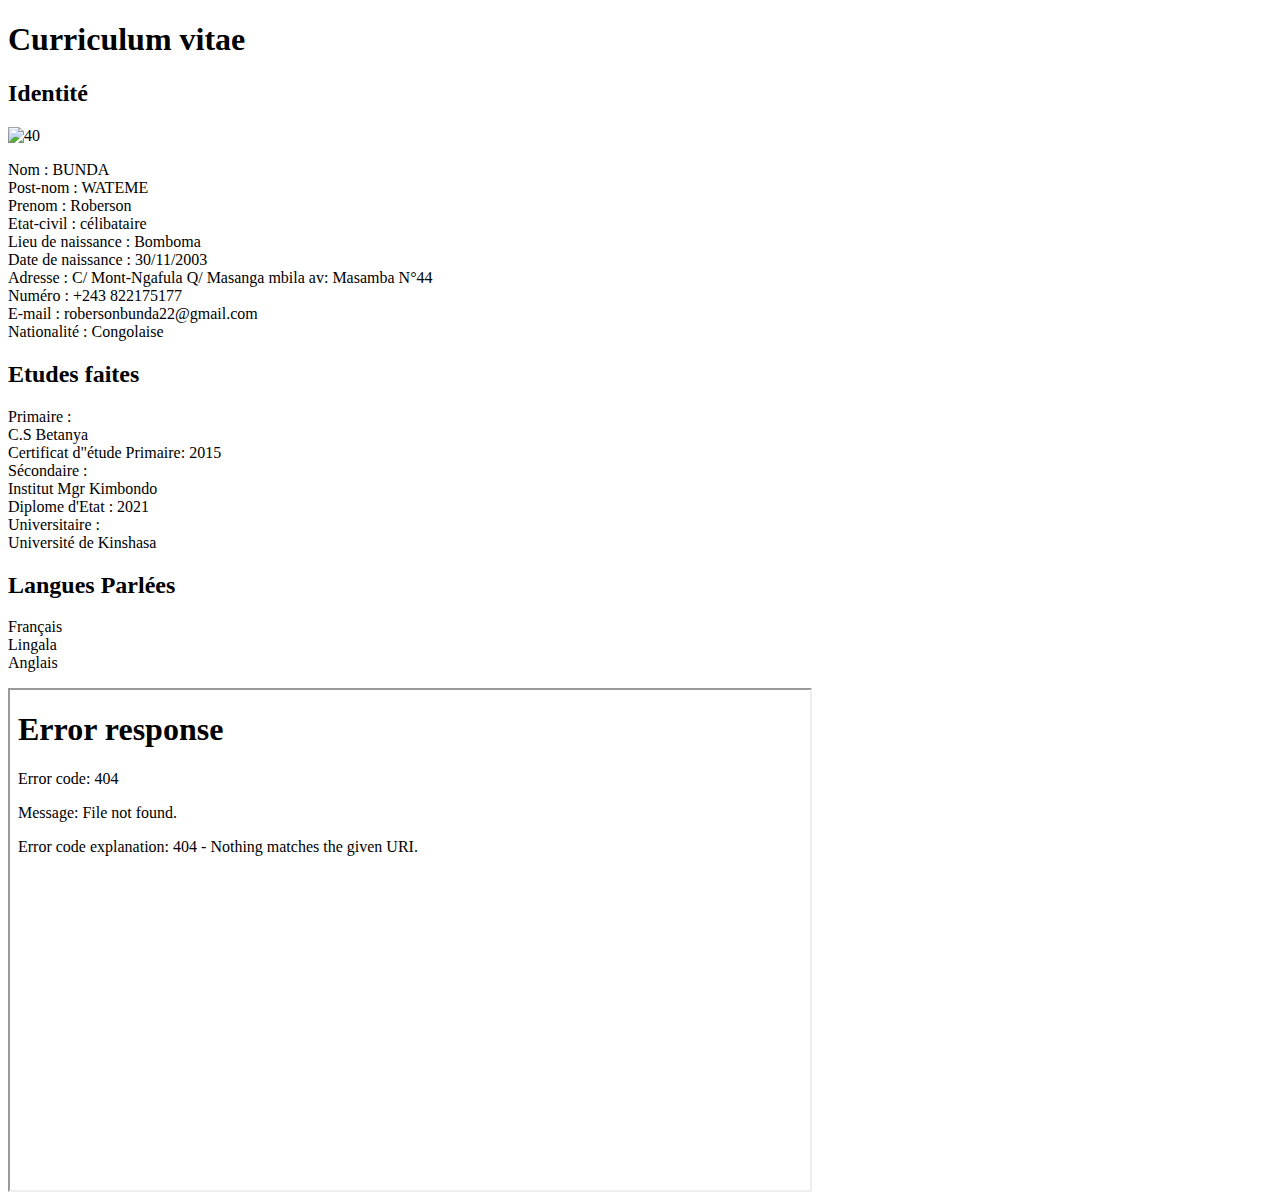
==== index.html @ e6c6f59b "Create index.html" ====
<!DOCTYPE html>
<html lang="en">
<head>
    <meta charset="UTF-8">
    <meta http-equiv="X-UA-Compatible" content="IE=edge">
    <meta name="viewport" content="width=device-width, initial-scale=1.0">
    <title>Curriculum vitae</title>
    <link rel="stylesheet" href="style.css">
</head>
<body>
    <h1>Curriculum vitae</h1> 
    <h2>Identité</h2>   <img src="img/robert.jpeg" width="200" alt="40"/>
    <p>
        Nom : BUNDA <br>
        Post-nom : WATEME <br>
        Prenom : Roberson <br>
        Etat-civil : célibataire <br>
        Lieu de naissance : Bomboma <br>
        Date de naissance : 30/11/2003 <br>
        Adresse : C/ Mont-Ngafula Q/ Masanga mbila av: Masamba N°44 <br>
        Numéro : +243 822175177 <br>
        E-mail : robersonbunda22@gmail.com <br>
        Nationalité : Congolaise <br>
    </p>
    <h2>Etudes faites</h2>
       <p>
        <li>Primaire :</li> C.S Betanya <br>
            Certificat d"étude Primaire: 2015
        <li>Sécondaire :</li> Institut Mgr Kimbondo <br>
            Diplome d'Etat : 2021
        <li>Universitaire :</li> Université de Kinshasa <br>
        </p>
   <h2>Langues Parlées</h2>
    <p>
         <li>Français</li>
         <li>Lingala</li>
         <li>Anglais</li>
    </p>
    <iframe src="Formulaire.html" width="800" height="500" ></iframe>
</body>
</html>
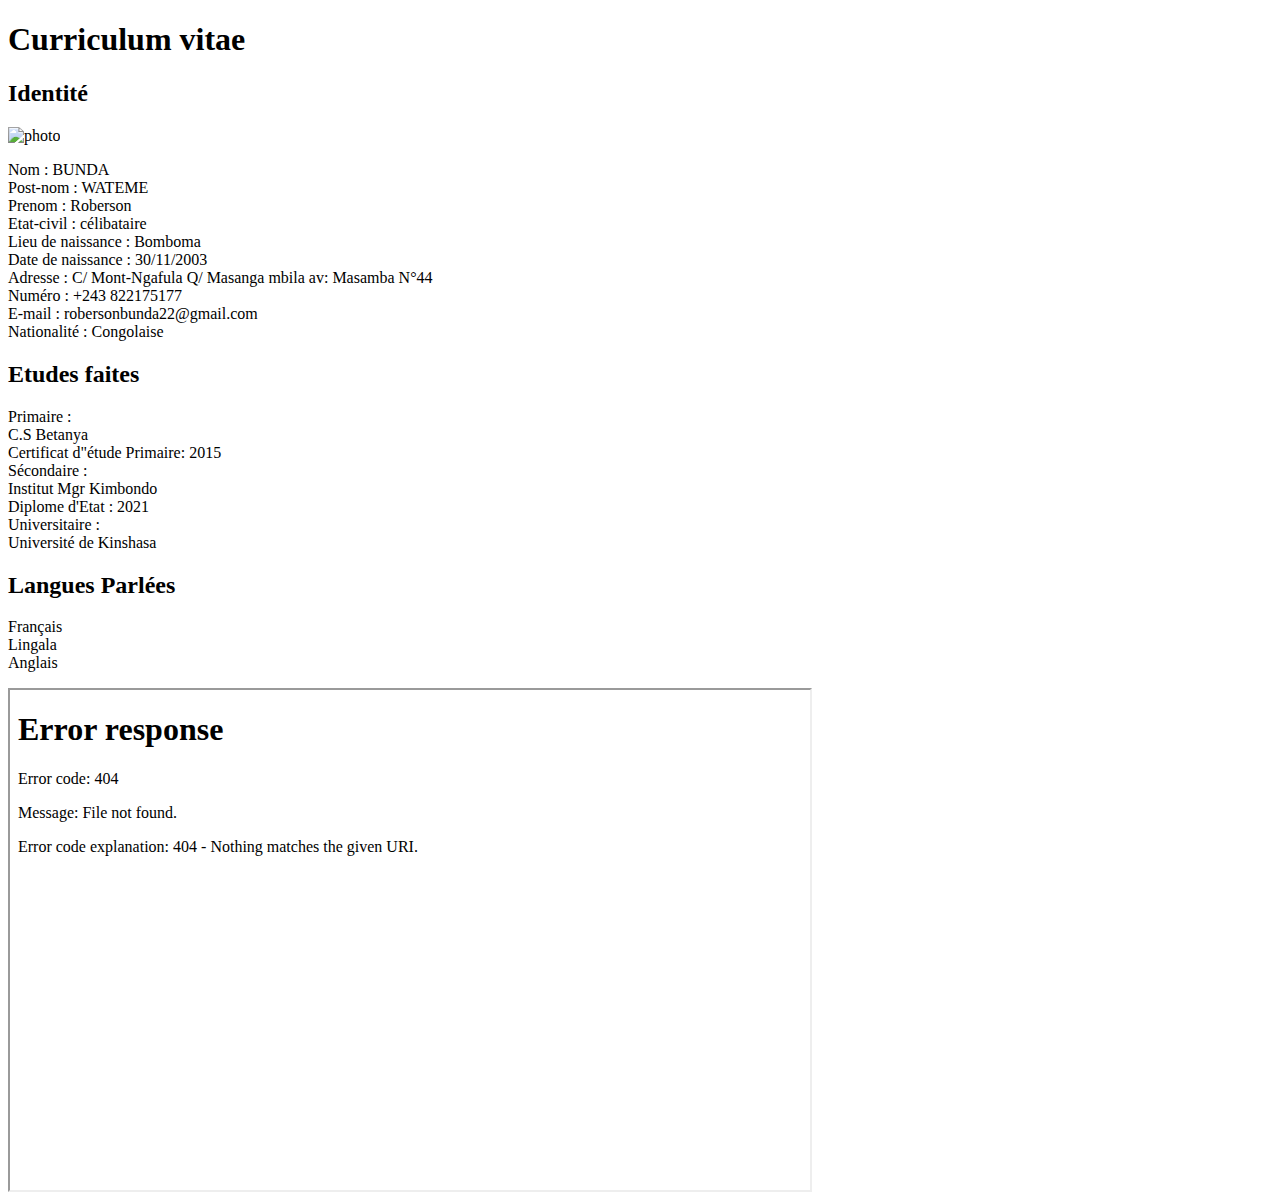
==== commit befe6ce8: "Update index.html" ====
--- a/index.html
+++ b/index.html
@@ -9,7 +9,8 @@
 </head>
 <body>
     <h1>Curriculum vitae</h1> 
-    <h2>Identité</h2>   <img src="img/robert.jpeg" width="200" alt="40"/>
+    <h2>Identité</h2>   
+    <img src="img/robert.jpeg" width="200" alt="photo"/>
     <p>
         Nom : BUNDA <br>
         Post-nom : WATEME <br>
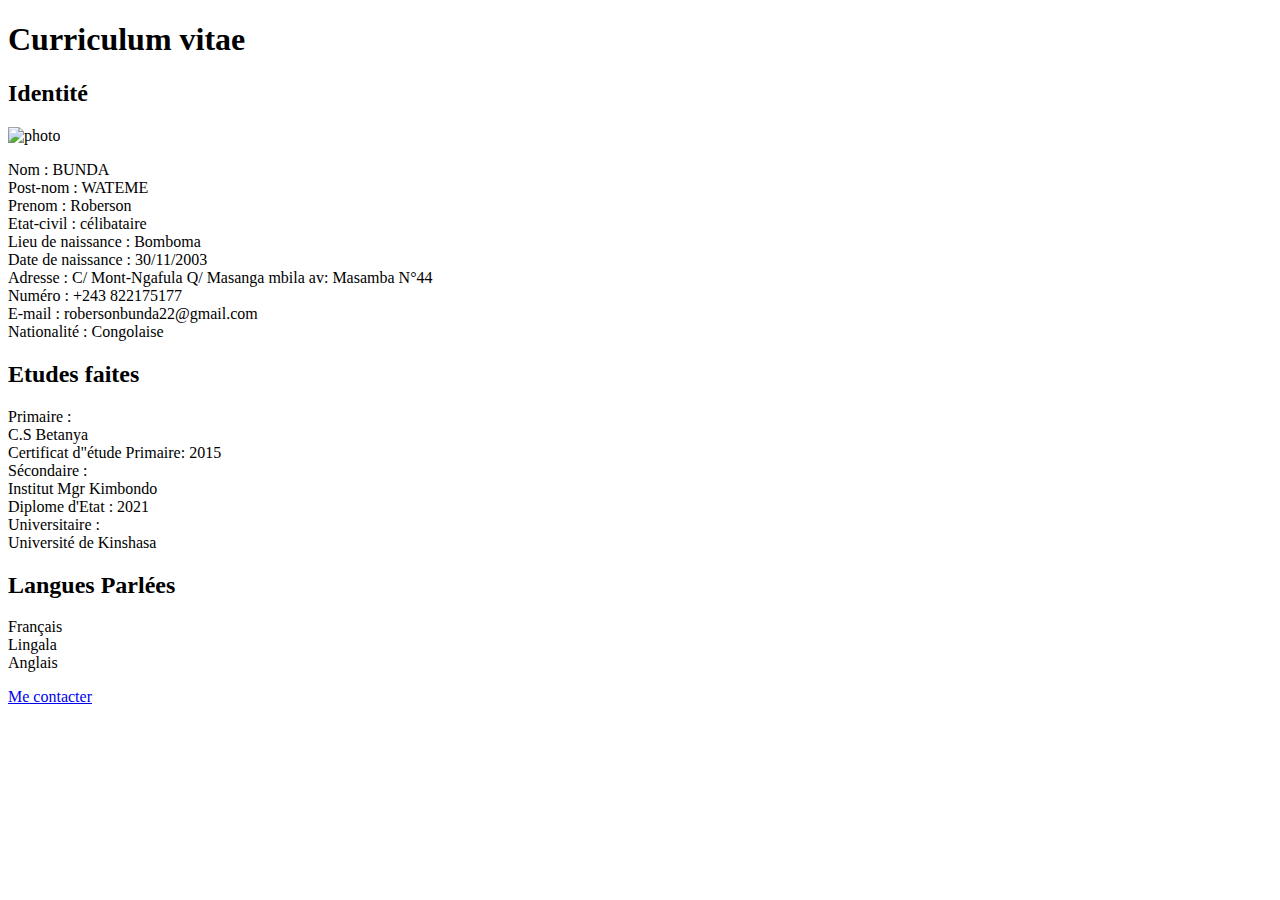
==== commit cc9fcd29: "Update index.html" ====
--- a/index.html
+++ b/index.html
@@ -37,6 +37,6 @@
          <li>Lingala</li>
          <li>Anglais</li>
     </p>
-    <iframe src="Formulaire.html" width="800" height="500" ></iframe>
+    <a href="Formulaire.html">Me contacter</a>
 </body>
 </html>
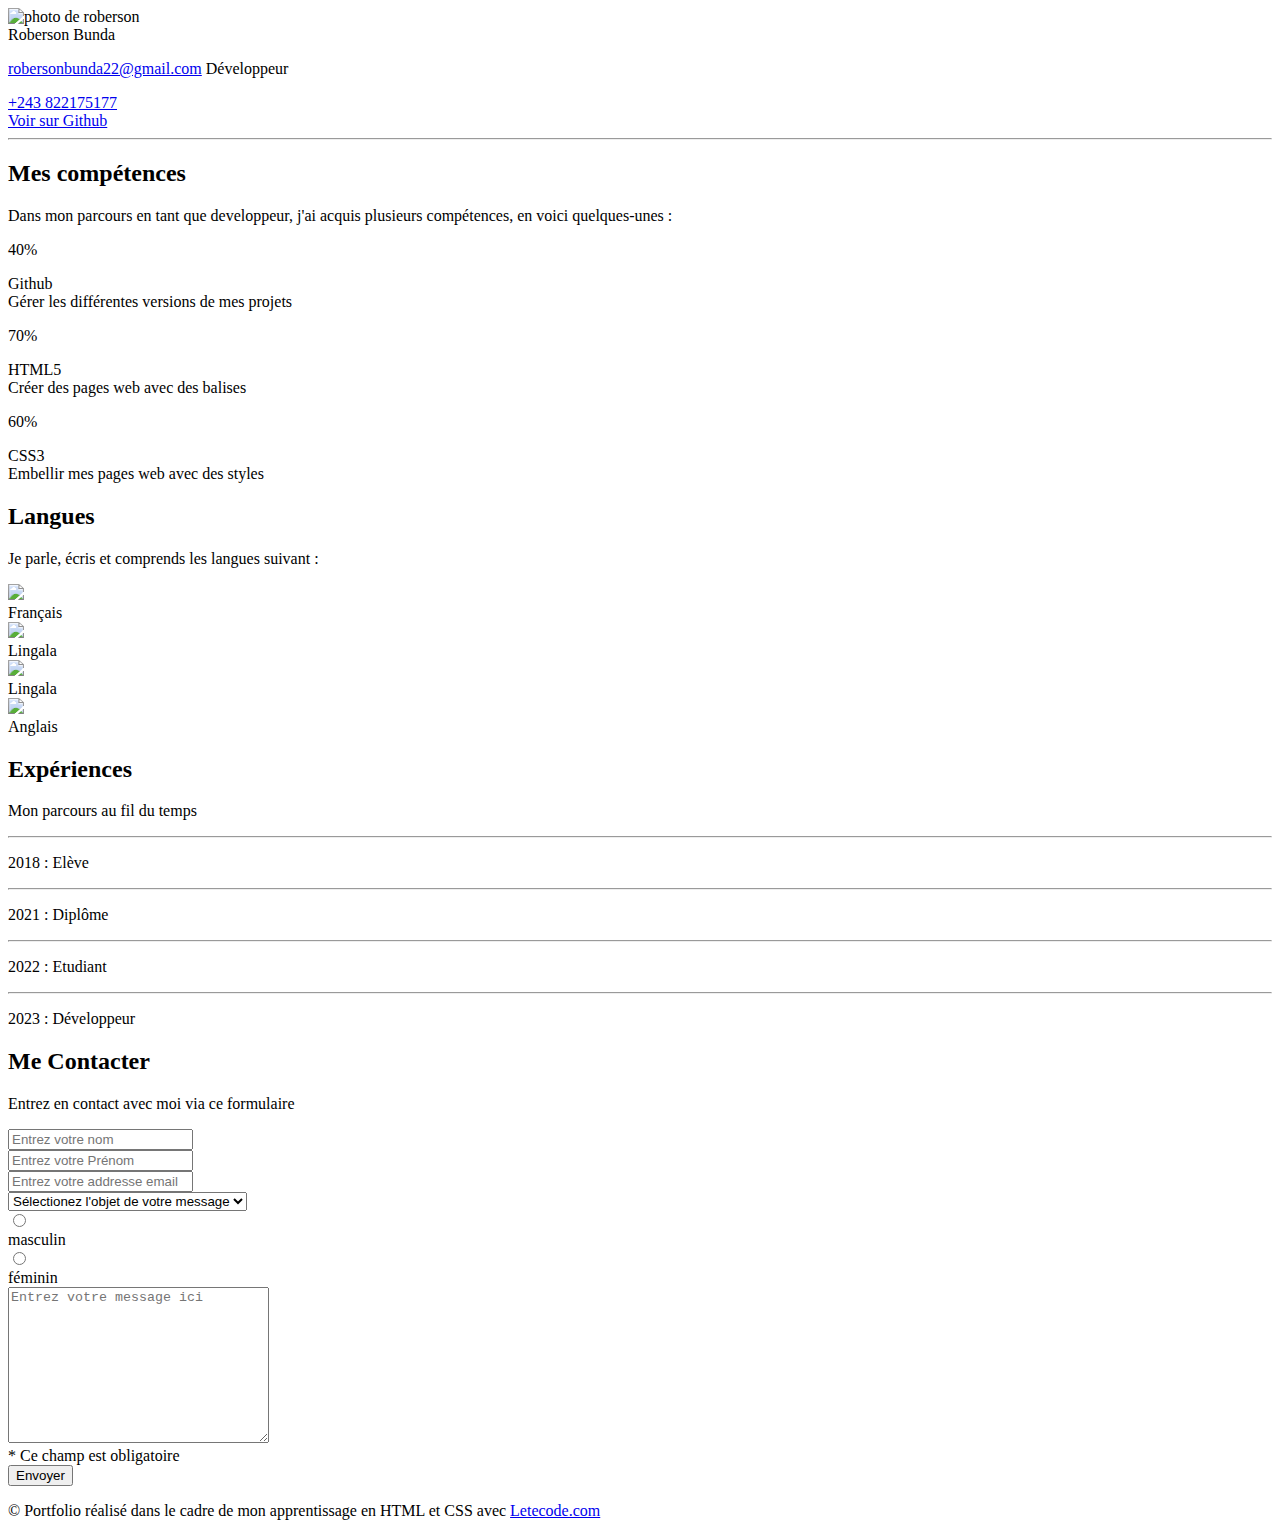
==== commit 0281e1ce: "Update index.html" ====
--- a/index.html
+++ b/index.html
@@ -3,40 +3,167 @@
 <head>
     <meta charset="UTF-8">
     <meta http-equiv="X-UA-Compatible" content="IE=edge">
-    <meta name="viewport" content="width=device-width, initial-scale=1.0">
-    <title>Curriculum vitae</title>
-    <link rel="stylesheet" href="style.css">
+    <title>TP</title>
+    <link rel="stylesheet" href="Tp cv.css">
+    <!-- Global site tag (gtag.js) - Google Analytics -->
+<script async src="https://www.googletagmanager.com/gtag/js?id=G-VH238W5X1B"></script>
+<script>
+  window.dataLayer = window.dataLayer || [];
+  function gtag(){dataLayer.push(arguments);}
+  gtag('js', new Date());
+
+  gtag('config', 'G-VH238W5X1B');
+</script>
 </head>
 <body>
-    <h1>Curriculum vitae</h1> 
-    <h2>Identité</h2>   
-    <img src="img/robert.jpeg" width="200" alt="photo"/>
-    <p>
-        Nom : BUNDA <br>
-        Post-nom : WATEME <br>
-        Prenom : Roberson <br>
-        Etat-civil : célibataire <br>
-        Lieu de naissance : Bomboma <br>
-        Date de naissance : 30/11/2003 <br>
-        Adresse : C/ Mont-Ngafula Q/ Masanga mbila av: Masamba N°44 <br>
-        Numéro : +243 822175177 <br>
-        E-mail : robersonbunda22@gmail.com <br>
-        Nationalité : Congolaise <br>
-    </p>
-    <h2>Etudes faites</h2>
-       <p>
-        <li>Primaire :</li> C.S Betanya <br>
-            Certificat d"étude Primaire: 2015
-        <li>Sécondaire :</li> Institut Mgr Kimbondo <br>
-            Diplome d'Etat : 2021
-        <li>Universitaire :</li> Université de Kinshasa <br>
-        </p>
-   <h2>Langues Parlées</h2>
-    <p>
-         <li>Français</li>
-         <li>Lingala</li>
-         <li>Anglais</li>
-    </p>
-    <a href="Formulaire.html">Me contacter</a>
+    <div id="body">
+        <div class="header">
+            <div class="header1">
+                <img id="profil" src="robert.jpg" alt="photo de roberson">
+            </div>
+            
+            <div class="header2">
+                <span class="nom">Roberson Bunda</span>
+                <p><a id="mail" href="mailto:robersonbunda22@gmail.com">robersonbunda22@gmail.com</a>
+                <span id="dev">  Développeur  </span></p>
+            </div>
+        </div>
+        <div class="href">
+            <div><a href="tel:+243822175177">+243 822175177</a></div>
+            <div><a href="https://github.com/robersonbunda">Voir sur Github</a></div>
+        </div>
+        <hr>
+        
+        <div class="competence">
+            <h2>Mes compétences</h2>
+            <p>Dans mon parcours en tant que developpeur, j'ai acquis plusieurs compétences, en voici quelques-unes :</p>
+            
+            <div class="skills">
+                <div class="skill">
+                    <div class="pourcentage">
+                         <span class="span">40%</span>
+                    </div>
+                    <div class="description">
+                        <p class="text">
+                        <span class="skil">Github</span><br>
+                        Gérer les différentes versions de mes projets</p>
+                    </div>
+                </div>
+                <div class="skill">
+                    <div class="pourcentage">
+                        <span class="span">70%</span>
+                    </div>
+                    <div class="description">
+                        <P class="text">
+                        <span class="skil">HTML5</span> <br>
+                        Créer des pages web avec des balises</P>
+                    </div>
+                </div>
+                <div class="skill">
+                    <div class="pourcentage">
+                        <span  class="span">60%</span>
+                    </div>
+                    <div class="description">
+                        <P class="text">
+                        <span class="skil">CSS3</span><br>
+                        Embellir mes pages web avec des styles</P>
+                    </div>
+                </div>
+            </div>
+        </div>
+
+        <div class="language">
+            <h2>Langues</h2>
+            <p>Je parle, écris et comprends les langues suivant :</p>
+            <div class="langue">
+                <div class="land">
+                    <div class="flag"><img class="logo" src="france.PNG"></div>
+                    <div class="name"><span class="world">Français</span></div>
+                </div>
+
+                <div class="land">
+                    <div class="flag"><img class="logo" src="rdc.png"></div>
+                    <div class="name"><span class="world">Lingala</span></div>
+                </div>
+
+                <div class="land">
+                    <div class="flag"><img class="logo" src="rdc.png"></div>
+                    <div class="name"><span class="world">Lingala</span></div>
+                </div>
+
+                <div class="land">
+                    <div class="flag"><img class="logo" src="usa.jpeg"></div>
+                    <div class="name"><span class="world">Anglais</span></div>
+                </div>
+            </div>
+        </div>
+
+        <div class="taste">
+            <h2>Expériences</h2>
+            <p>Mon parcours au fil du temps</p>
+            <div class="growth">
+                <div class="advance">
+                    <div class="hr"><div class="point"></div></div>
+                    <div class="line"><hr></div> 
+                    <div><p class="para">2018 : Elève</p></div>
+                </div>
+
+                <div class="advance">
+                    <div class="hr"><div class="point"></div></div>
+                    <div class="line"><hr></div>
+                    <div><p class="para">2021 : Diplôme</p></div>
+                </div>
+
+                <div class="advance">
+                    <div class="hr"><div class="point"></div></div>
+                    <div class="line"><hr></div>
+                    <div><p class="para">2022 : Etudiant</p></div>
+                </div>
+                <div class="advance">
+                    <div class="hr"><div class="point"></div></div>
+                    <div class="line"><hr></div>
+                    <div><p class="para">2023 : Développeur</p></div>
+                </div>
+            </div>
+        </div>
+
+        <div class="contact">
+            <h2>Me Contacter</h2>
+            <p>Entrez en contact avec moi via ce formulaire</p>
+            
+            <form>
+                <div class="family">
+                    <div class="formulaire">
+                        <div class="input"><input class="in" type="text" placeholder="Entrez votre nom" ></div>
+                        <div class="input"><input class="in" type="text" placeholder="Entrez votre Prénom"></div>
+                        <div class="inputa"><input class="in" type="text" placeholder="Entrez votre addresse email"> </div>
+                    </div>
+                    <div class="contacter">
+                        <div class="select">
+                            <select name="" >
+                                <option value="">Sélectionez l'objet de votre message</option>
+                                <option value="">je suis contens de votre travail</option>
+                                <option value="">j'apprécis votre travail</option>
+                                <option value="">j'aime votre site</option>
+                            </select>
+                        </div>
+                        <div class="radio">
+                            <div><input type="radio" class="rad" name="genre" id="masculin"></div>
+                            <div>masculin</div>
+                            <div><input type="radio" class="rad" name="gnere" id="feminin"></div>
+                            <div>féminin</div>
+                        </div>
+                    </div>
+                    <div class="message">
+                        <textarea name="message" id="message" cols="30" rows="10" placeholder="Entrez votre message ici"></textarea> <br>
+                        <span class="error">* Ce champ est obligatoire</span>
+                    </div>
+                    <div>
+                         <button type="submit" class="submit">Envoyer</button>
+                    </div>
+            </form>
+        </div>
+        <p class="porfolio">© Portfolio réalisé dans le cadre de mon apprentissage en HTML et CSS avec <a href="http://Letecode.com">Letecode.com</a></p>
+    </div>
 </body>
 </html>
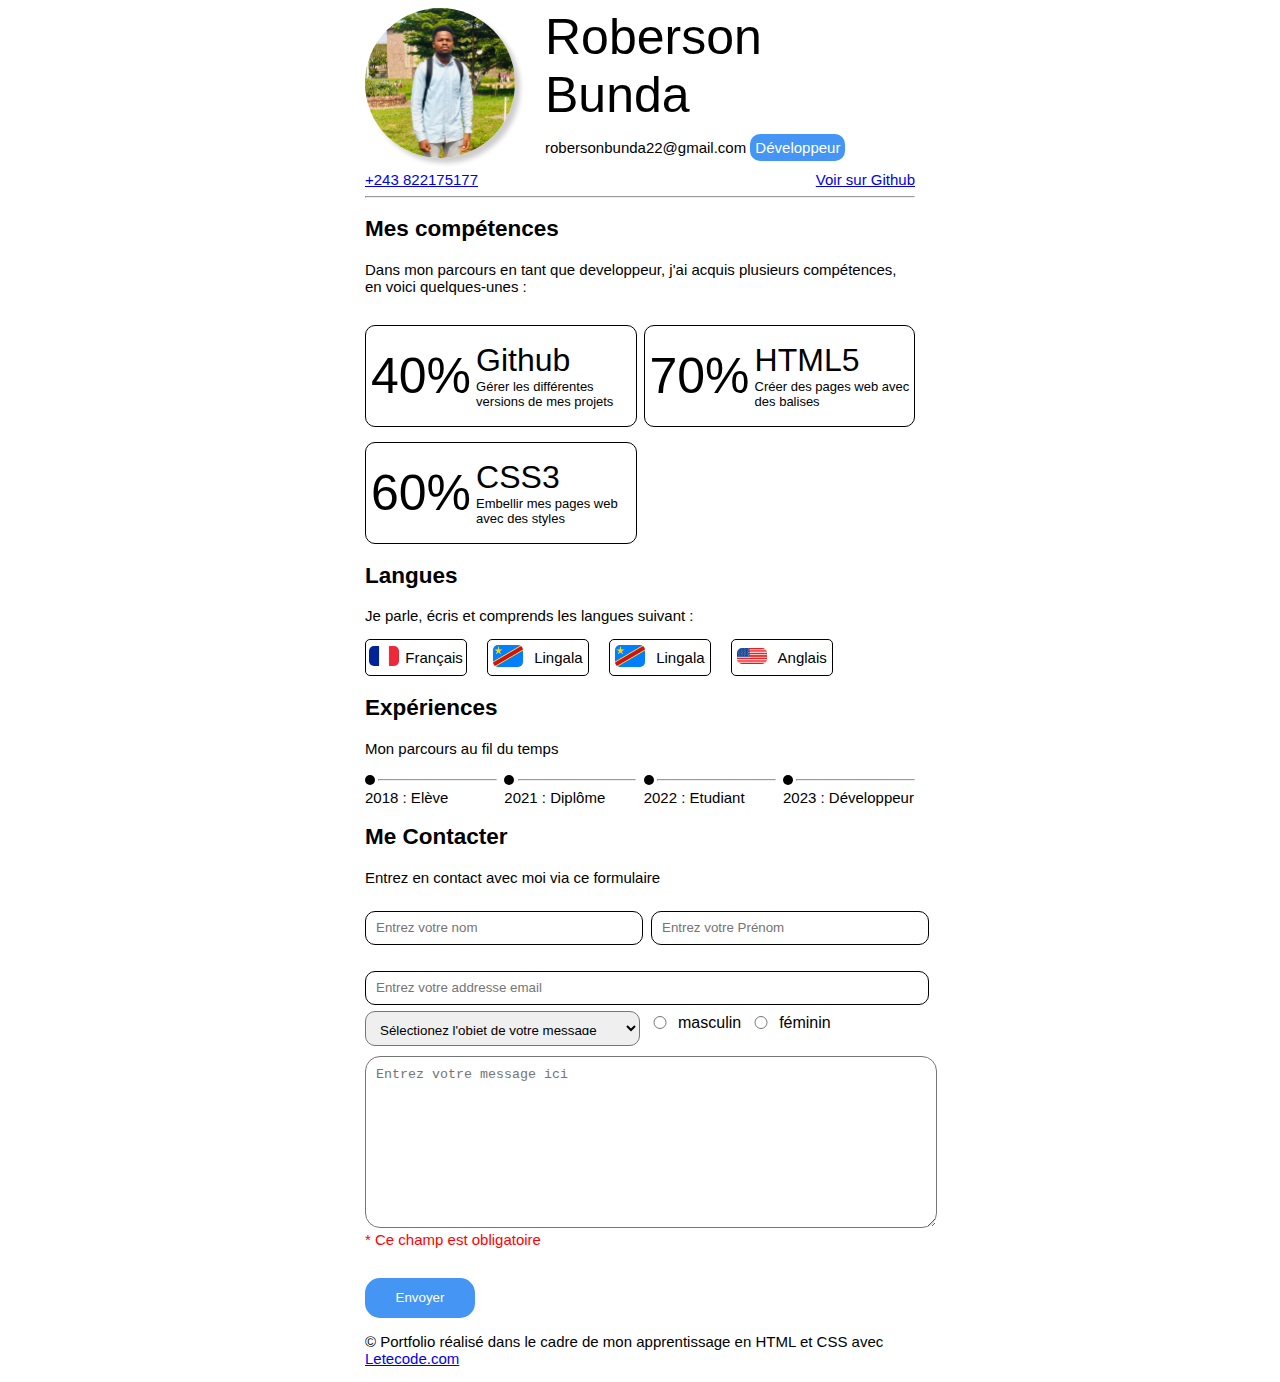
==== commit 89f7112c: "Update index.html" ====
--- a/index.html
+++ b/index.html
@@ -3,7 +3,7 @@
 <head>
     <meta charset="UTF-8">
     <meta http-equiv="X-UA-Compatible" content="IE=edge">
-    <title>TP</title>
+    <title>Portfolio</title>
     <link rel="stylesheet" href="Tp cv.css">
     <!-- Global site tag (gtag.js) - Google Analytics -->
 <script async src="https://www.googletagmanager.com/gtag/js?id=G-VH238W5X1B"></script>
--- a/Tp cv.css
+++ b/Tp cv.css
@@ -0,0 +1,201 @@
+div#body{
+    max-width: 550px;
+    margin: auto;
+    font-family: -apple-system, BlinkMacSystemFont, 'Segoe UI', Roboto, Oxygen, Ubuntu, Cantarell, 'Open Sans', 'Helvetica Neue', sans-serif;
+    font-size: 15px;
+}
+#profil{
+    width: 150px;
+    border-radius: 50%;
+    box-shadow: 5px 5px 5px rgba(0, 0, 0, 0.2);
+}
+div.header{
+    display: flex;
+}
+#mail{
+    text-decoration: none;
+    color: black;
+}
+.header2{
+    margin-left: 30px;
+}
+.nom{
+    font-size: 50px;
+    font-weight: 400;
+}                                                                     
+#dev{
+    height: 60px;
+    width: 150px;
+    border-radius: 10px;
+    border: 0;
+    color: white;
+    background-color: #4595f4;
+    background-attachment: fixed;
+    padding: 5px;
+}
+.href{
+    display: flex;
+    justify-content: space-between;
+}
+div.skills{
+    display: flex;
+    justify-content: space-between;
+    flex-wrap: wrap;
+}
+div.skill{
+    display: flex;
+    border: 1px solid black;
+    width: 49%;
+    height: 100px;
+    border-radius: 10px;
+    align-items: center;
+    margin-top: 15px;
+
+}
+
+div.pourcentage{
+    /* width: 50%; */
+    padding: 5px;
+}
+span.span{
+    font-size: 50px;
+}
+span.skil{
+    font-size: xx-large;
+}
+p.text{
+    font-size: small;
+}
+.langue{
+    display: flex;
+}
+.logo{
+    width: 30px;
+    border-radius: 5px;
+}
+
+.land{
+    display: flex;
+    border: 1px solid black;
+    border-radius: 5px;
+    width: 100px;
+    height: 35px;
+    align-items: center;
+    justify-content: space-around;
+    margin-right: 20px;
+}
+.point{
+    width: 10px;
+    height: 10px;
+    border-radius: 50%;
+    background-color: black;
+}
+.growth{
+    display: flex;
+    justify-content: space-between;
+}
+.advance{
+    display: flex;
+    flex-wrap: wrap;
+    align-items: center;
+    width: 24%;
+}
+.hr{
+    width: 10%;
+}
+.line{
+    width: 90%;
+}
+.para{
+    font-size: 15px;
+    padding: 0;
+    margin: 0;
+}
+.formulaire{
+    display: flex;
+    flex-wrap: wrap;
+    justify-content: space-between;
+}
+.input{
+    width: 48%;
+    height: 30px;
+    margin-top: 10px;    
+}
+.inputa{
+    width: 100%;
+    height: 30px;
+    margin-top: 30px;
+}
+input{
+    border: 1px solid black;
+}
+.in{
+    width: 100%;
+    height: 100%;
+    border-radius: 10px;
+    padding-left: 10px;
+}
+.contacter{
+    display: flex;
+    text-align: center;
+    font-size: medium;    
+}
+select{
+    width: 100%;
+    height: 100%;
+    border-radius: 10px;
+    padding: 10px;
+    
+}
+.select{
+    width: 50%;
+    height: 35px;
+    margin-top: 10px;
+}
+.rad{
+    width: 30px;
+}
+.radio{
+    display: flex;
+    align-items: center;
+    
+}
+#message{
+    width: 100%;
+    border-radius: 15px;
+    margin-top: 10px;
+    padding: 10px;
+}
+.error{
+    color: red;
+}
+button{
+    height: 40px;
+    width: 110px;
+    border-radius: 15px;
+    border: 0;
+    color: white;
+    background-color: #4595f4;
+    
+}
+.submit{
+    margin-top: 30px;
+}
+.portfolio{
+    padding: 100px;
+}
+.land:hover, .skill:hover{
+    color: #fff;
+    background-color: #ACC2EA;
+    border: 0;
+}
+.advance:hover, .hr:hover, .line:hover{
+    color: #448E1D;
+}
+input:hover, #message:hover, select:hover{
+    border: 1px solid rgb(27, 111, 171);
+    
+}
+.point:hover{
+    background-color: #448E1D;
+}
